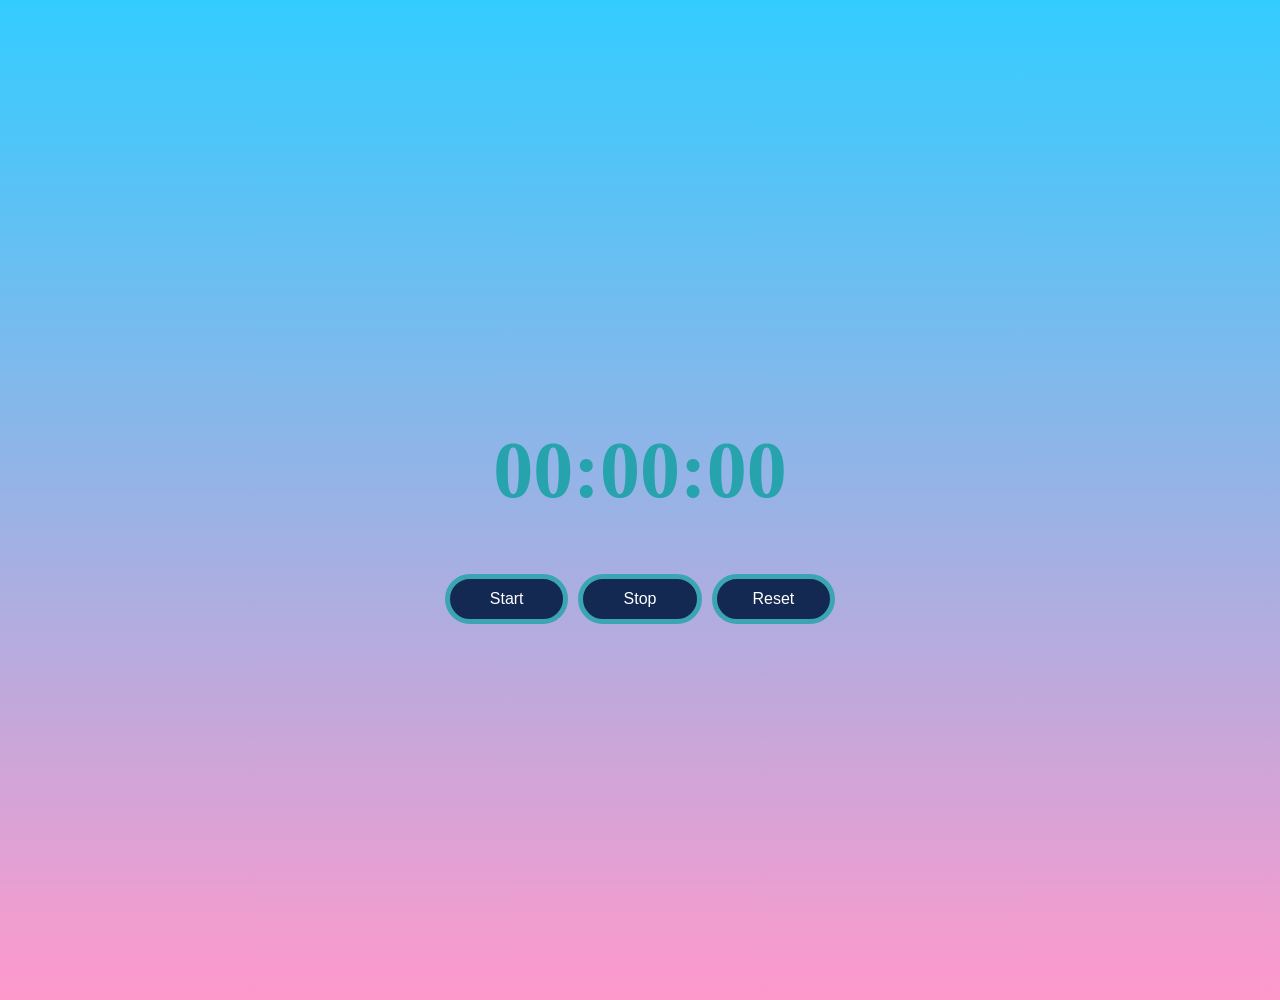
==== index.html @ b10663b5 "timer-app" ====
<!DOCTYPE html>
<html lang="en">
<head>
    <meta charset="UTF-8">
    <meta name="viewport" content="width=device-width, initial-scale=1.0">
    <link rel="stylesheet" href="timer.css">
    <title>timer</title>
</head>
<body>
    <div class="counter">
        <div class="timer">
            <h1 id="timer">00:00:00</h1>
        </div>
        <div class="button">
            <button id="start">Start</button>
            <button id="stop">Stop</button>
            <button id="reset">Reset</button>
        </div>
    </div>
</body>
<script src="timer.js"></script>
</html>
---- timer.css ----
body {
    margin: 0;
    padding: 0;
    align-items: center;
    background: linear-gradient(to bottom, #33ccff 0%, #ff99cc 100%);
}

.counter {
    margin: 50px auto;
    width: 100%;
    display: flex;
    flex-direction: column;
    align-items: center;
    justify-content: center;
    height: 100vh;

}

.timer{
    width: 400px;
    display: flex;
    justify-content: center;
}

.timer > h1 {

    font-size: 5rem;
    color: rgb(38, 163, 172);
}

.button{
    width: 400px;
    display: flex;
    justify-content: space-between;
    flex-direction: row;
    
}

button{
    width: 100px;
    height: 50px;
    flex-grow: 1;
    display: flex;
    flex-direction: row;
    align-items: center;
    justify-content: center;
    margin: 5px;
    border: 5px solid #3ca5b3;
    border-radius: 35px;
    color: #fff;
    font-size: 35px;
    background:#142952;
    
}

#start:hover{
    background:  #50b92d;
    border: 5px solid #ffff;
}

#stop:hover{
    background: #b30000;
    border: 5px solid #ffff;
}

#reset:hover{
    background: #ff9933;
    border: 5px solid #ffff;
}



button {
    font-size: 1rem;
    
   
}
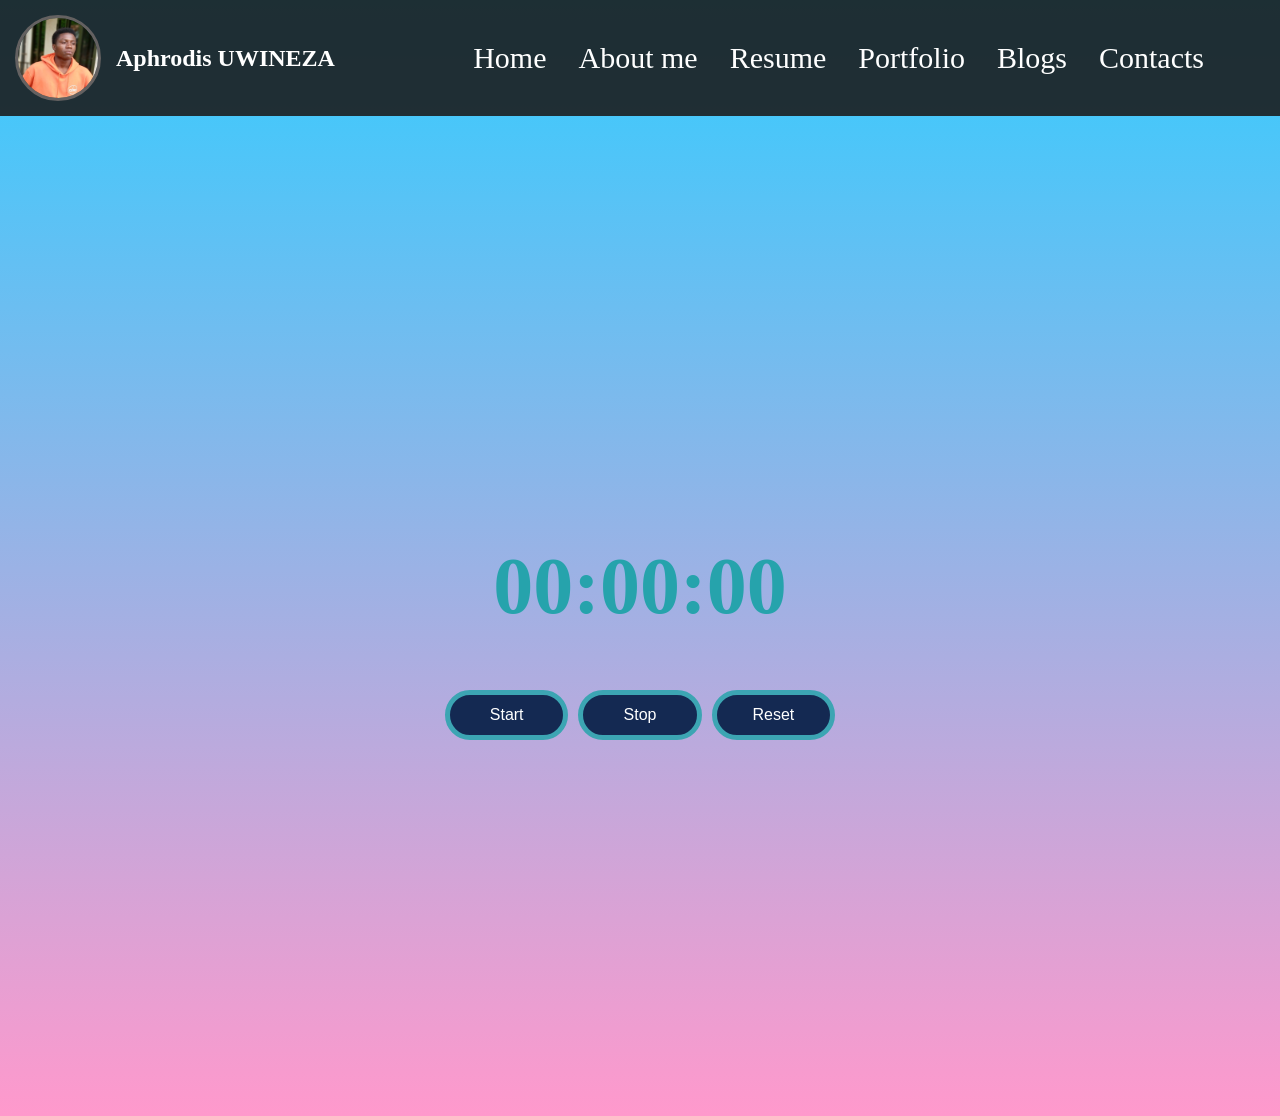
==== commit 19c05f09: "upda.." ====
--- a/index.html
+++ b/index.html
@@ -3,10 +3,33 @@
 <head>
     <meta charset="UTF-8">
     <meta name="viewport" content="width=device-width, initial-scale=1.0">
-    <link rel="stylesheet" href="timer.css">
+    <link rel="stylesheet" href="styles.css">
     <title>timer</title>
 </head>
 <body>
+
+    <nav class="navbar" id="navbar">
+        <div class="logo">
+            <img src="prof.png" alt="image">
+            <h2>Aphrodis UWINEZA</h2>
+        </div>
+        <a href="#" class="toggle" id="toggle">
+            <span class="bar" id="line1"></span>
+            <span class="bar" id="line2"></span>
+            <span class="bar" id="line3"></span>
+        </a>
+        <div class="nav_links" id="nav_links">
+            <ul>
+                <li><a href="index.htm">Home</a></li>
+                <li><a href="#">About me</a></li>
+                <li><a href="resume.html">Resume</a></li>
+                <li><a href="portfolio.htm">Portfolio</a></li>
+                <li><a href="#">Blogs</a></li>
+                <li><a href="contacts.html">Contacts</a></li>
+            </ul>
+        </div>
+    </nav>
+
     <div class="counter">
         <div class="timer">
             <h1 id="timer">00:00:00</h1>
--- a/styles.css
+++ b/styles.css
@@ -0,0 +1,237 @@
+body {
+    margin: 0;
+    padding: 0;
+    align-items: center;
+    background: linear-gradient(to bottom, #33ccff 0%, #ff99cc 100%);
+}
+
+.counter {
+    margin: 50px auto;
+    width: 100%;
+    display: flex;
+    flex-direction: column;
+    align-items: center;
+    justify-content: center;
+    height: 100vh;
+
+}
+
+.timer{
+    width: 400px;
+    display: flex;
+    justify-content: center;
+   
+}
+
+.timer > h1 {
+
+    font-size: 5rem;
+    color: rgb(38, 163, 172);
+}
+
+.button{
+    width: 400px;
+    display: flex;
+    justify-content: space-between;
+    flex-direction: row;
+    
+}
+
+button{
+    width: 100px;
+    height: 50px;
+    flex-grow: 1;
+    display: flex;
+    flex-direction: row;
+    align-items: center;
+    justify-content: center;
+    margin: 5px;
+    border: 5px solid #3ca5b3;
+    border-radius: 35px;
+    color: #fff;
+    font-size: 35px;
+    background:#142952;
+    
+}
+
+#start:hover{
+    background:  #50b92d;
+    border: 5px solid #ffff;
+}
+
+#stop:hover{
+    background: #b30000;
+    border: 5px solid #ffff;
+}
+
+#reset:hover{
+    background: #ff9933;
+    border: 5px solid #ffff;
+}
+
+
+
+button {
+    font-size: 1rem;
+    
+   
+}
+
+/* Navigation */
+
+.navbar
+{
+    display: flex;
+    justify-content: space-between;
+    align-items: center;
+    /* background-color: #646161; */
+    color: #ffff;
+   
+   top: 0;
+   background: #1c1c1ce3;
+   position: sticky;
+  
+    
+}
+
+.navbar > .logo
+{
+    display: flex;
+    margin: 15px;
+    align-items: center;
+  
+    
+    
+}
+
+.navbar > .logo > h2
+{
+    
+    margin-left: 15px;
+}
+
+.navbar > .logo > img
+{
+    max-width: 80px;
+    max-width: 80px;
+    border-radius: 50%;
+    border: 3px solid #646161;
+    box-shadow: 0 0 20px slid black;
+    
+}
+
+.nav_links > ul
+{
+    margin: 0;
+    padding: 0;
+    display: inline-flex;
+    padding-right: 60px;
+    flex-grow: 2;
+    
+    
+}
+
+.nav_links li
+{
+    list-style-type: none;
+    font-size: 30px;
+
+}
+
+.nav_links li a
+{
+    text-decoration: none;
+    color: #ffff;
+    padding: 1rem;
+    display: block;
+    
+}
+
+.nav_links li a:hover
+{
+    background-color: #21497e7c;
+    border-radius: 6px;
+
+}
+
+/***** taggle-button*****/
+
+.toggle
+{
+    position: absolute;
+    top: .75rem;
+    right: 1rem;
+    display: none;
+    flex-direction: column;
+    justify-content: space-between;
+    width: 30px;
+    height: 21px;
+}
+ 
+.toggle .bar
+{
+    height: 4px;
+    width: 30px;
+    background-color: #ffff;
+    border-radius: 50px;
+    
+}
+
+
+
+.nav-bar > .left-side > div{
+margin-right: 10px;
+}
+
+/* respons */
+
+@media only screen and (max-width: 600px){
+    .navbar{
+        display: inline-block;
+
+        flex-direction: column;
+        align-items: center;
+        justify-content: center;
+        width: 100%;
+        background-color: #1C1C1C
+    }
+
+    body{
+        height: 100vh;
+        
+    }
+
+    .logo{
+        align-items: center;
+        justify-content: center;
+        flex-shrink: 3;
+        flex-basis: 100px;
+    }
+
+    .logo img
+    {
+        margin-right: 13px;
+    }
+
+    .logo h2
+    {
+        margin-right: 40px;
+    }
+
+    .toggle
+    {
+        display: flex;
+        margin-top: 40px;
+    }
+
+
+    .nav_links
+    {
+        align-items: center;
+        justify-content: center;
+        width: 90%;
+        margin-left: 10%;
+        flex-shrink: 3;
+        display: none;
+    }
+}
